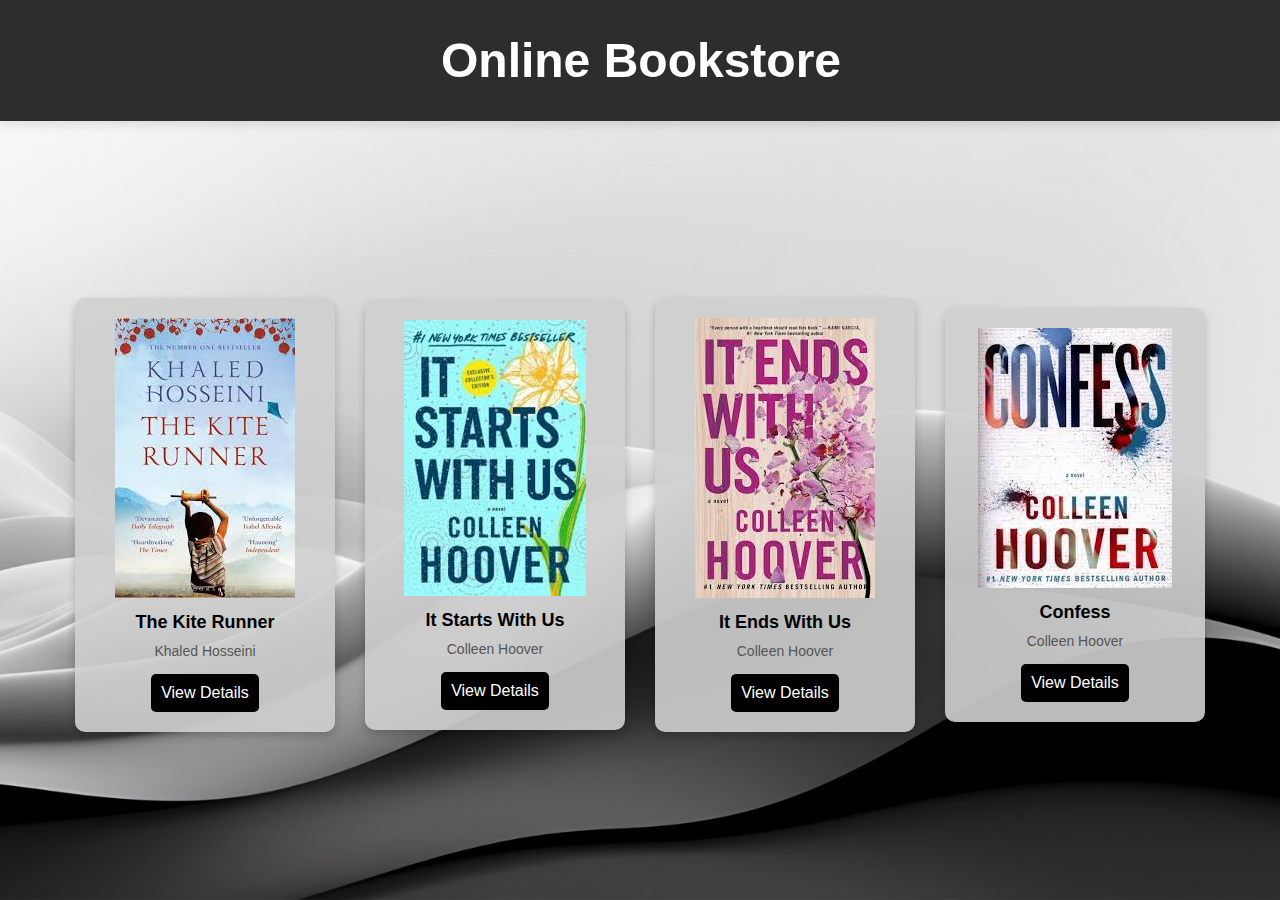
==== lab 4/home.html @ bb684ef9 "finalizing" ====
<!DOCTYPE html>
<html lang="en">
<head>
    <meta charset="UTF-8">
    <meta name="viewport" content="width=device-width, initial-scale=1.0">
    <title>Online Bookstore</title>
    <link rel="stylesheet" href="index.css">
</head>
<body>

    <header>
        <h1>Online Bookstore</h1>
    </header>

    <main>
        <div class="book-list">
            <div class="book-container">
                <div class="book">
                    <img src="image">
                    <h2>The Kite Runner</h2>
                    <p>Khaled Hosseini</p>
                    <a href="books.html" class="btn">View Details</a>
                </div>
            </div>

            <div class="book-container">
                <div class="book">
                    <img src="image2">
                    <h2>It Starts With Us</h2>
                    <p>Colleen Hoover</p>
                    <a href="books.html" class="btn">View Details</a>
                </div>
            </div>

            <div class="book-container">
                <div class="book">
                    <img src="image3">
                    <h2>It Ends With Us</h2>
                    <p>Colleen Hoover</p>
                    <a href="books.html" class="btn">View Details</a>
                </div>
            </div>

            <div class="book-container">
                <div class="book">
                    <img src="image4">
                    <h2>Confess</h2>
                    <p>Colleen Hoover</p>
                    <a href="books.html" class="btn">View Details</a>
                </div>
            </div>
        </div>
    </main>

</body>
</html>
---- lab 4/index.css ----
body {
    background-image: url("wavy-black-white-background.jpg");
    background-size: cover;
    background-position: center;
    background-repeat: no-repeat;
    text-align: center;
    flex-direction: column;
    display: flex;
    justify-content: center;
    align-items: center;
    height: 100vh;
    margin: 0;
    font-family: Arial, sans-serif;
}


.container {
    background-color: rgba(207, 207, 207, 0.9);
    padding: 20px;
    border-radius: 10px;
    width: 350px;
    text-align: center;
    box-shadow: 0px 4px 10px rgba(0, 0, 0, 0.2);
}


input {
    width: 100%;
    padding: 10px;
    margin-bottom: 15px;
    border: 1px solid #d1d0d0;
    border-radius: 5px;
    font-size: 14px;
    box-sizing: border-box;
    background-color: rgb(228, 226, 226);
    color: rgb(0, 0, 0);
}


button {
    width: 100%;
    padding: 12px;
    background-color: rgb(0, 0, 0);
    color: white;
    border: none;
    border-radius: 5px;
    margin-top: 5px;
    font-size: 16px;
    cursor: pointer;
    transition: 0.3s;
}

button:hover {
    background-color: rgb(139, 139, 139);
}

.thank-you-container {
    padding: 30px;
}

.back-button {
    display: inline-block;
    text-decoration: none;
    background-color: rgb(0, 0, 0);
    color: white;
    padding: 10px 20px;
    border-radius: 5px;
    font-size: 16px;
    transition: 0.3s;
}

.back-button:hover {
    background-color: rgb(139, 139, 139);
}

body {
    font-family: Arial, sans-serif;
    margin: 0;
    padding: 0;
    background-color: #f5f5f5;
    text-align: center;
}

header {
    background-color: #2e2d2d;
    position: fixed;
    top: 0;
    left: 0;
    width: 100%;
    text-align: center;
    color: white;
    padding: 1px;
    font-size: 24px;
    font-weight: bold;
    margin-bottom: 20px;
    box-shadow: 0px 4px 10px rgba(0, 0, 0, 0.1);
}


.book-list {
    display: flex;
    justify-content: center;
    align-items: center;
    flex-wrap: wrap;
    margin-top: 50px; 
    height: 80%;
    gap: 30px; 
    padding: 20px;
}



.book-container {
    background: rgba(207, 207, 207, 0.9);
    padding: 20px;
    margin-top: 80px;
    border-radius: 10px;
    box-shadow: 0 4px 8px rgba(0,0,0,0.2);
    text-align: center;
    width: 220px;
}

.book-img {
    width: 100%;
    border-radius: 10px;
}

.book h2 {
    font-size: 18px;
    margin: 10px 0;
}

.book p {
    font-size: 14px;
    color: #555;
    margin: 5px 0;
}

.btn {
    display: inline-block;
    margin-top: 10px;
    padding: 10px;
    background: #000000;
    color: white;
    text-decoration: none;
    border-radius: 5px;
}

.btn:hover {
    background: rgb(139, 139, 139);
}


.book-details {
    max-width: 500px;
    margin: 20px auto;
    width: 250px;
    padding: 20px;
    background: rgba(207, 207, 207, 0.9);
    border-radius: 10px;
    box-shadow: 0 4px 8px rgba(0,0,0,0.2);
}

.book-details-img {
    width: 180%;
    border-radius: 5px;
}

.book-details p {
    font-size: 18px;
    margin: 10px 0;
}
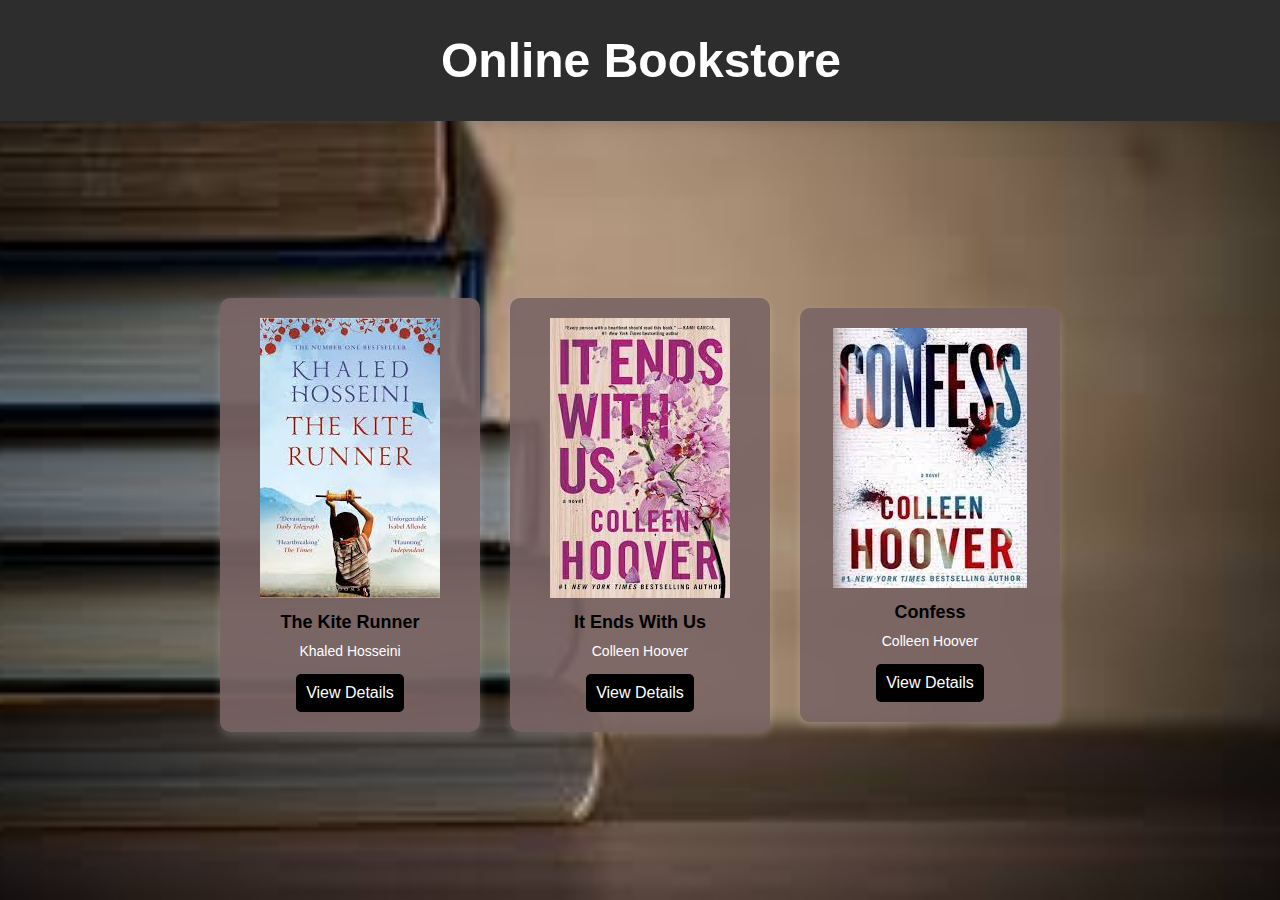
==== commit 433f326b: "design" ====
--- a/lab 4/home.html
+++ b/lab 4/home.html
@@ -23,14 +23,6 @@
                 </div>
             </div>
 
-            <div class="book-container">
-                <div class="book">
-                    <img src="image2">
-                    <h2>It Starts With Us</h2>
-                    <p>Colleen Hoover</p>
-                    <a href="books.html" class="btn">View Details</a>
-                </div>
-            </div>
 
             <div class="book-container">
                 <div class="book">
--- a/lab 4/index.css
+++ b/lab 4/index.css
@@ -1,6 +1,6 @@
 
 body {
-    background-image: url("wavy-black-white-background.jpg");
+    background-image: url("bookimage");
     background-size: cover;
     background-position: center;
     background-repeat: no-repeat;
@@ -16,7 +16,7 @@
 
 
 .container {
-    background-color: rgba(207, 207, 207, 0.9);
+    background-color: rgba(94, 75, 75, 0.9);
     padding: 20px;
     border-radius: 10px;
     width: 350px;
@@ -29,11 +29,11 @@
     width: 100%;
     padding: 10px;
     margin-bottom: 15px;
-    border: 1px solid #d1d0d0;
+    border: 1px solid #4b4545;
     border-radius: 5px;
     font-size: 14px;
     box-sizing: border-box;
-    background-color: rgb(228, 226, 226);
+    background-color: rgb(195, 190, 190);
     color: rgb(0, 0, 0);
 }
 
@@ -41,7 +41,7 @@
 button {
     width: 100%;
     padding: 12px;
-    background-color: rgb(0, 0, 0);
+    background-color: rgb(56, 48, 48);
     color: white;
     border: none;
     border-radius: 5px;
@@ -112,11 +112,11 @@
 
 
 .book-container {
-    background: rgba(207, 207, 207, 0.9);
+    background: rgba(122, 101, 101, 0.9);
     padding: 20px;
     margin-top: 80px;
     border-radius: 10px;
-    box-shadow: 0 4px 8px rgba(0,0,0,0.2);
+    box-shadow: 0 4px 8px rgba(255, 255, 255, 0.2);
     text-align: center;
     width: 220px;
 }
@@ -133,7 +133,7 @@
 
 .book p {
     font-size: 14px;
-    color: #555;
+    color: #fffefe;
     margin: 5px 0;
 }
 
